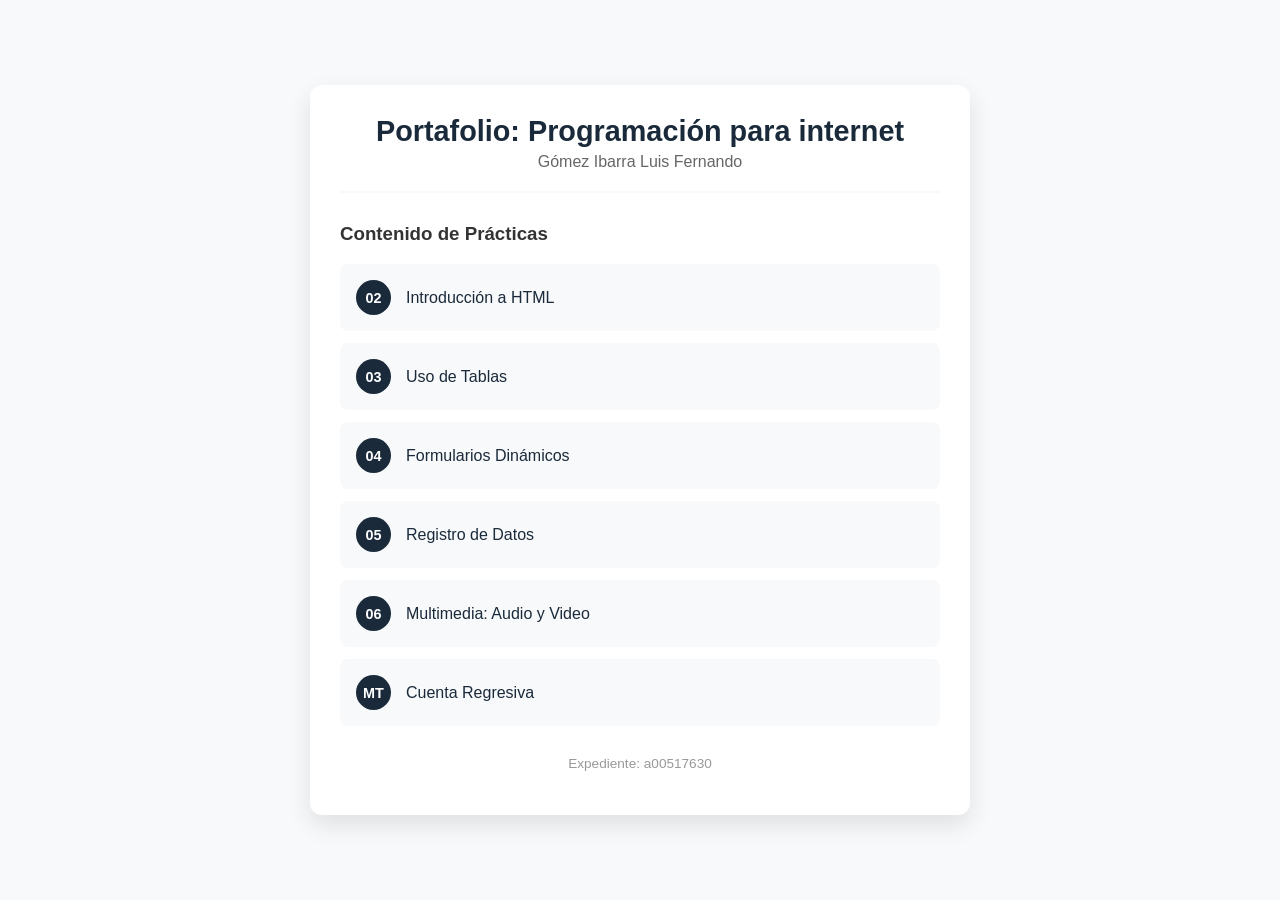
==== index.html @ a2f1dc33 "Portafolio de Prácticas Anahuác, se agrego el index.html, el diseño.css y los archivos de las practi" ====
<!DOCTYPE html>
<html lang="es">
<head>
    <meta charset="UTF-8">
    <meta name="viewport" content="width=device-width, initial-scale=1.0">
    <title>Portafolio de Prácticas | Luis Fernando</title>
    <link rel="stylesheet" href="design.css">
</head>
<body>
    <main class="container">
        <header>
            <h1>Portafolio: Programación para internet</h1>
            <p>Gómez Ibarra Luis Fernando</p>
        </header>

        <nav class="indice-practicas">
            <div class="indice-header">
                <h3>Contenido de Prácticas</h3>
            </div>
            <ul>
                <li>
                    <a href="Practicas/Practica 2/Autos.html">
                        <span class="num">02</span>
                        <span class="txt">Introducción a HTML</span>
                    </a>
                </li>
                <li>
                    <a href="Practicas/Practica 3/principal.html">
                        <span class="num">03</span>
                        <span class="txt">Uso de Tablas</span>
                    </a>
                </li>
                <li>
                    <a href="Practicas/Practica 4/main.html">
                        <span class="num">04</span>
                        <span class="txt">Formularios Dinámicos</span>
                    </a>
                </li>
                <li>
                    <a href="Practicas/Practica 5/main.html">
                        <span class="num">05</span>
                        <span class="txt">Registro de Datos</span>
                    </a>
                </li>
                <li>
                    <a href="Practicas/Practica 6/main.html">
                        <span class="num">06</span>
                        <span class="txt">Multimedia: Audio y Video</span>
                    </a>
                </li>
                <li>
                    <a href="Practicas/MT/medioT.html">
                        <span class="num">MT</span>
                        <span class="txt">Cuenta Regresiva</span>
                    </a>
                </li>
            </ul>
        </nav>

        <footer>
            <p>Expediente: a00517630</p>
        </header>
    </main>
</body>
</html>
---- design.css ----
:root {
    --primario: #1a2a3a;
    --acento: #e67e22; 
    --gris-fondo: #f8f9fa;
    --texto: #333;
    --blanco: #ffffff;
}

body {
    font-family: 'Segoe UI', Roboto, sans-serif;
    background-color: var(--gris-fondo);
    color: var(--texto);
    margin: 0;
    display: flex;
    justify-content: center;
    align-items: center;
    min-height: 100vh;
}

.container {
    width: 90%;
    max-width: 600px;
    background: var(--blanco);
    padding: 30px;
    border-radius: 12px;
    box-shadow: 0 10px 25px rgba(0,0,0,0.1);
}

header {
    text-align: center;
    margin-bottom: 30px;
    border-bottom: 2px solid var(--gris-fondo);
    padding-bottom: 20px;
}

header h1 {
    margin: 0;
    color: var(--primario);
    font-size: 1.8rem;
}

header p {
    color: #666;
    margin: 5px 0 0;
}

.indice-practicas ul {
    list-style: none;
    padding: 0;
}

.indice-practicas li {
    margin-bottom: 12px;
}

.indice-practicas a {
    display: flex;
    align-items: center;
    text-decoration: none;
    color: var(--primario);
    background: var(--gris-fondo);
    padding: 15px;
    border-radius: 8px;
    transition: all 0.3s ease;
    border: 1px solid transparent;
}

.indice-practicas a:hover {
    background: var(--blanco);
    border-color: var(--acento);
    transform: translateX(10px);
    box-shadow: 0 4px 12px rgba(0,0,0,0.05);
}

.num {
    background: var(--primario);
    color: white;
    width: 35px;
    height: 35px;
    display: flex;
    justify-content: center;
    align-items: center;
    border-radius: 50%;
    margin-right: 15px;
    font-weight: bold;
    font-size: 0.9rem;
}

.indice-practicas a:hover .num {
    background: var(--acento);
}

.txt {
    font-weight: 500;
}

footer {
    margin-top: 30px;
    text-align: center;
    font-size: 0.85rem;
    color: #999;
}
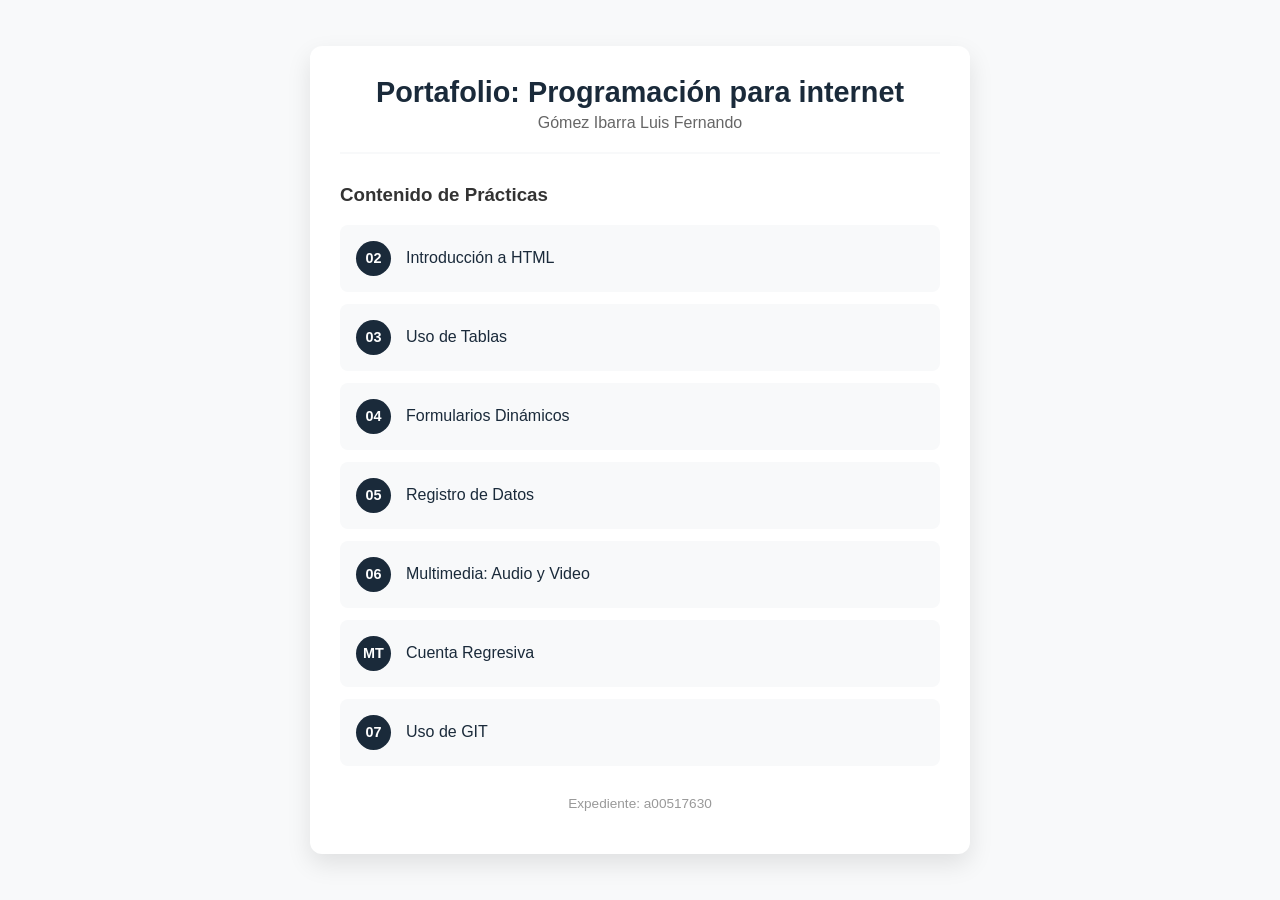
==== commit c8f99d0e: "Se agrego la practica 7 como enlace en el directorio principal." ====
--- a/index.html
+++ b/index.html
@@ -54,6 +54,11 @@
                         <span class="txt">Cuenta Regresiva</span>
                     </a>
                 </li>
+                <li>
+                    <a href="Practicas/Practica 7/index.html">
+                        <span class="num">07</span>
+                        <span class="txt">Uso de GIT</span>
+                    </a>
             </ul>
         </nav>
 
